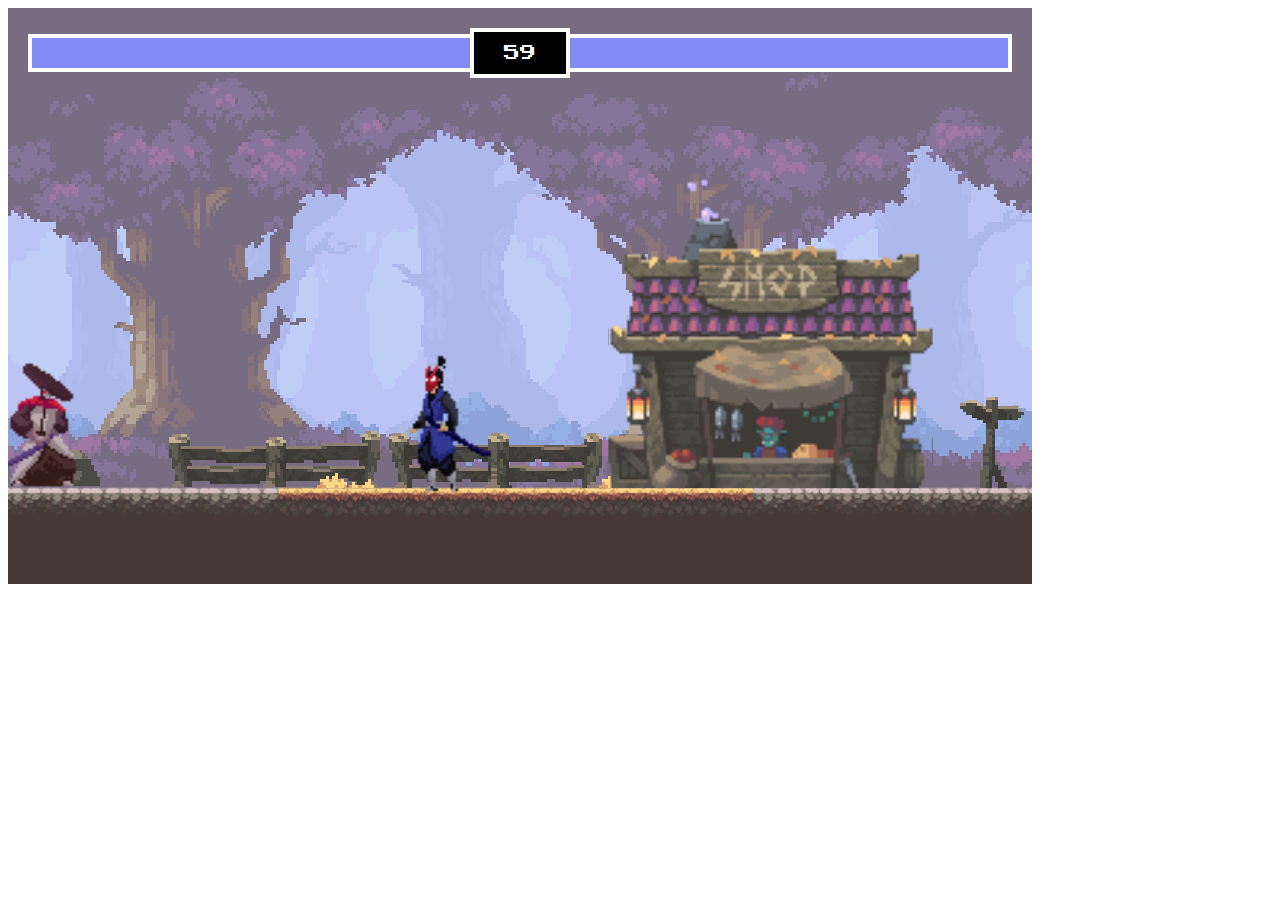
==== 08.fighting/index.html @ 29a3062c "add fighting" ====
<head>
  <link rel="preconnect" href="https://fonts.googleapis.com" />
  <link rel="preconnect" href="https://fonts.gstatic.com" crossorigin />
  <link
    href="https://fonts.googleapis.com/css2?family=Press+Start+2P&display=swap"
    rel="stylesheet"
  />
  <style>
    * {
      box-sizing: border-box;
      font-family: 'Press Start 2P', cursive;
    }
  </style>
</head>
<body>
  <!-- red container div -->
  <div style="position: relative; display: inline-block">
    <!-- smaller red container div -->
    <div
      style="
        position: absolute;
        display: flex;
        width: 100%;
        align-items: center;
        padding: 20px;
      "
    >
      <!-- player health -->
      <div
        style="
          position: relative;
          width: 100%;
          display: flex;
          justify-content: flex-end;
          border-top: 4px solid white;
          border-left: 4px solid white;
          border-bottom: 4px solid white;
        "
      >
        <div style="background-color: red; height: 30px; width: 100%"></div>
        <div
          id="playerHealth"
          style="
            position: absolute;
            background: #818cf8;
            top: 0;
            right: 0;
            bottom: 0;
            width: 100%;
          "
        ></div>
      </div>

      <!-- timer -->
      <div
        id="timer"
        style="
          background-color: black;
          width: 100px;
          height: 50px;
          flex-shrink: 0;
          display: flex;
          align-items: center;
          justify-content: center;
          color: white;
          border: 4px solid white;
        "
      >
        10
      </div>
      <!-- enemy health -->
      <div
        style="
          position: relative;
          width: 100%;
          border-top: 4px solid white;
          border-bottom: 4px solid white;
          border-right: 4px solid white;
        "
      >
        <div style="background-color: red; height: 30px"></div>
        <div
          id="enemyHealth"
          style="
            position: absolute;
            background: #818cf8;
            top: 0;
            right: 0;
            bottom: 0;
            left: 0;
          "
        ></div>
      </div>
      <div></div>
    </div>
    <div
      id="displayText"
      style="
        position: absolute;
        color: white;
        align-items: center;
        justify-content: center;
        top: 0;
        right: 0;
        bottom: 0;
        left: 0;
        display: none;
      "
    >
      Tie
    </div>
    <canvas></canvas>
  </div>

  <script
    src="https://cdnjs.cloudflare.com/ajax/libs/gsap/3.9.1/gsap.min.js"
    integrity="sha512-H6cPm97FAsgIKmlBA4s774vqoN24V5gSQL4yBTDOY2su2DeXZVhQPxFK4P6GPdnZqM9fg1G3cMv5wD7e6cFLZQ=="
    crossorigin="anonymous"
    referrerpolicy="no-referrer"
  ></script>
  <script src="js/utils.js"></script>
  <script src="js/classes.js"></script>
  <script src="index.js"></script>
</body>
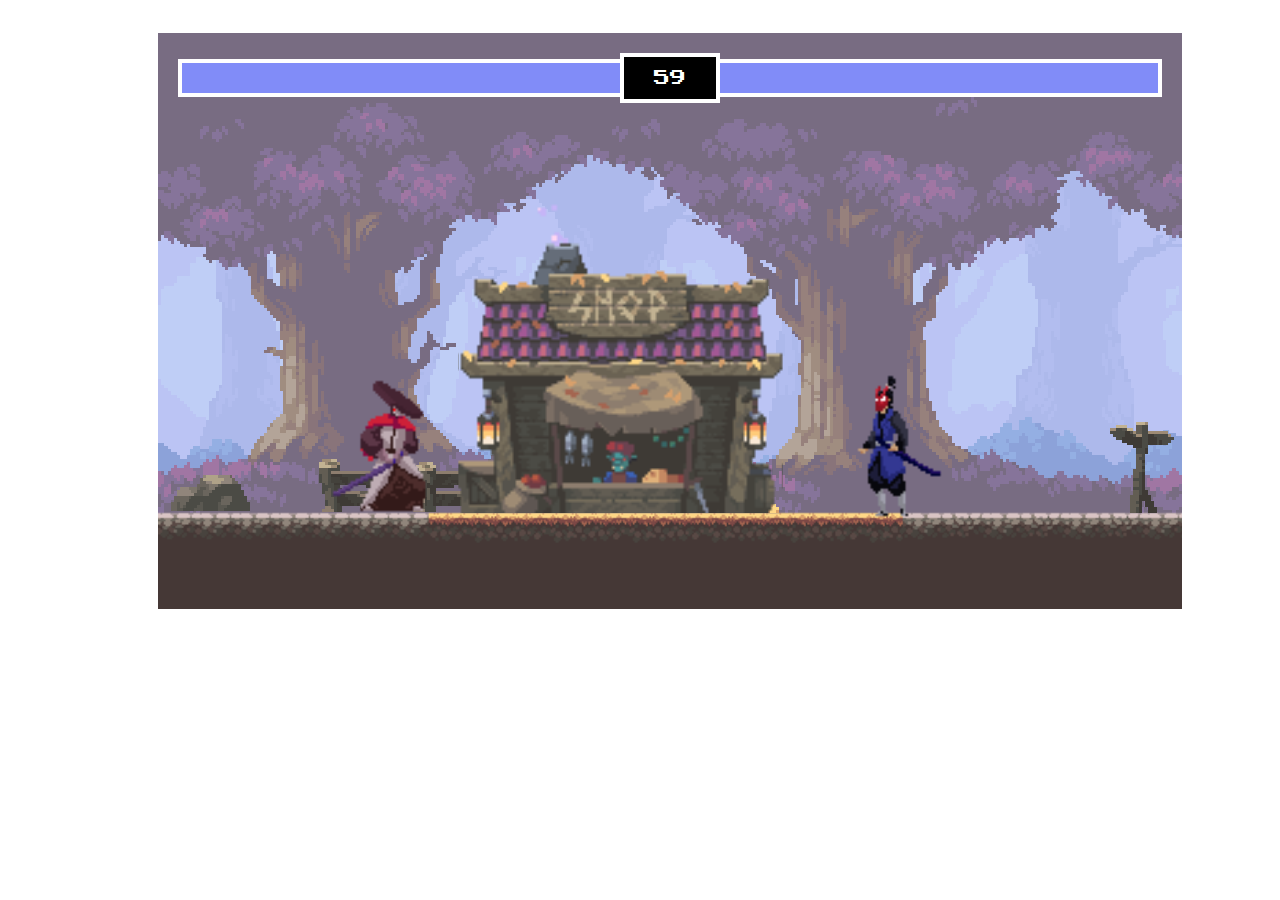
==== commit efb418a5: "add fighting" ====
--- a/08.fighting/index.html
+++ b/08.fighting/index.html
@@ -14,7 +14,7 @@
 </head>
 <body>
   <!-- red container div -->
-  <div style="position: relative; display: inline-block">
+  <div style="position: relative; display: inline-block; position: relative; margin-left: 150; margin-top: 25">
     <!-- smaller red container div -->
     <div
       style="
